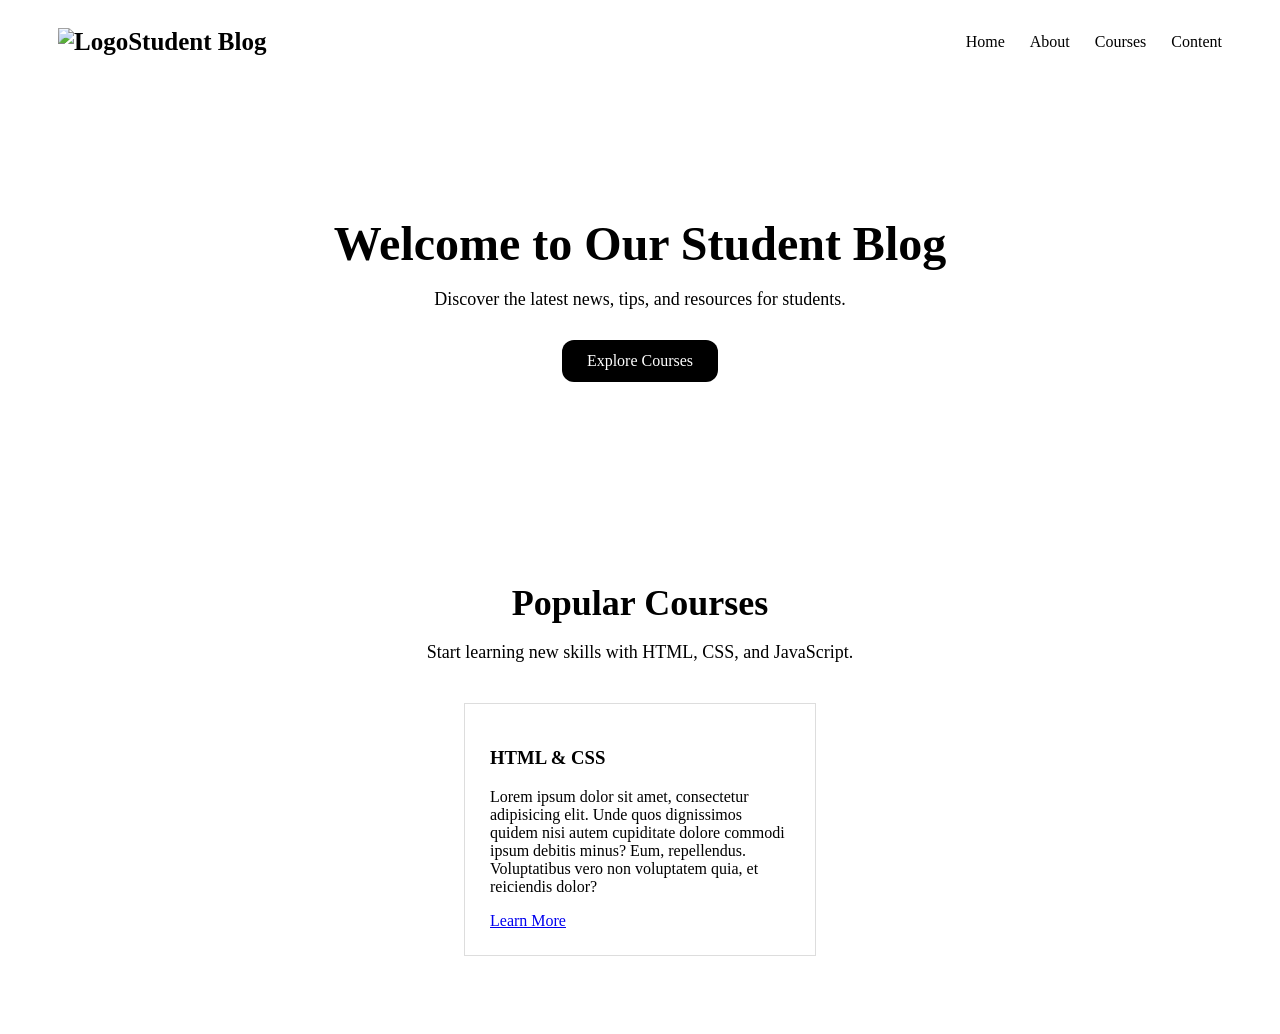
==== index.html @ c21f8c7a "Final" ====
<!DOCTYPE html>
<html lang="en">
<head>
    <meta charset="UTF-8">
    <meta name="viewport" content="width=device-width, initial-scale=1.0">
    <link rel="stylesheet" href="styles.css">
    <title> Document</title>
</head>
<body>
    <nav>
        <div class="logo">
            <img src="https://thumbs.dreamstime.com/b/school-building-cartoon-illustration-55204891.jpg" alt="Logo">Student Blog
        </div>
        <div class="nav-links">
            <a href="index.html">Home</a>
            <a href="about.html">About</a>
            <a href="courses.html">Courses</a>
            <a href="content.html">Content</a>
        </div>
    </nav>

    <section class="hero">
        <h1>Welcome to Our Student Blog</h1>
        <p>Discover the latest news, tips, and resources for students.</p>
        <a href="courses.html" class="hero-button">Explore Courses</a>
    </section>    

    <section class="course-preview">
        <h2>Popular Courses</h2>
        <p class="section-text">Start learning new skills with HTML, CSS, and JavaScript.
        </p>
        <div class="course-container">
            <div class="course-card">
                <h3>HTML & CSS</h3>
                <p>Lorem ipsum dolor sit amet, consectetur adipisicing elit. Unde quos dignissimos quidem nisi autem cupiditate dolore commodi ipsum debitis minus? Eum, repellendus. Voluptatibus vero non voluptatem quia, et reiciendis dolor?
                </p>
                <a href="courses.html">Learn More</a>
            </div>
        </div>
    </section>
</body>
</html>
---- styles.css ----
nav {
    display: flex;
    justify-content: space-between;
    align-items: center;
    padding: 20px 50px;
}

.logo {
    font-size: 25px;
    font-weight: bold;
}

.nav-links {
    display: flex;
    gap: 25px;
}

.nav-links a {
    text-decoration: none;
    color:black;
}

.hero {
    text-align: center;
    padding: 100px 20px;
}

.hero h1 {
    font-size: 48px;
    margin-bottom: 15px;
}

.hero p {
    font-size: 18px;
    margin-bottom: 30px;
}

.hero-button {
    display: inline-block;
    padding: 12px 25px;
    background-color: black;
    color: white;
    text-decoration: none;
    border-radius: 12px;
}

.course-preview {
    text-align: center;
    padding: 70px 50px;
}

.course-preview h2 {
    font-size: 36px;
    margin-bottom: 10px;
}

.section-text {
    font-size: 18px;
    margin-bottom: 40px;
}

.course-container {
    display: flex;
    justify-content: center;
    gap: 30px;
}

.course-card {
    width: 300px;
    padding: 25px;
    border: 1px solid #ddd;
    text-align: left;
}
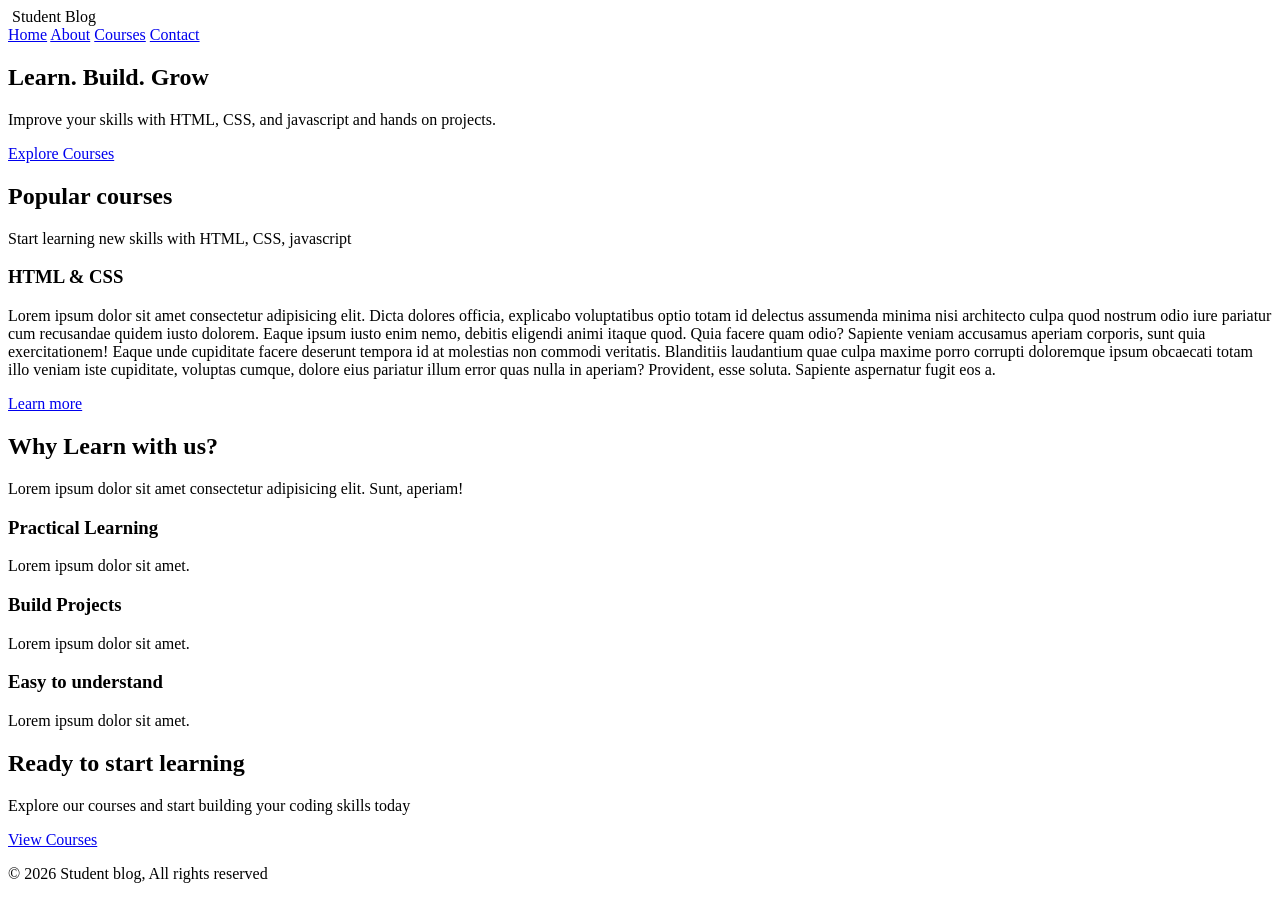
==== commit d611afaf: "Final" ====
--- a/index.html
+++ b/index.html
@@ -1,42 +1,103 @@
 <!DOCTYPE html>
 <html lang="en">
+
 <head>
     <meta charset="UTF-8">
     <meta name="viewport" content="width=device-width, initial-scale=1.0">
-    <link rel="stylesheet" href="styles.css">
-    <title> Document</title>
+    <link rel="stylesheet" href="style.css">
+    <title>Landing Page</title>
+
 </head>
+
 <body>
     <nav>
         <div class="logo">
-            <img src="https://thumbs.dreamstime.com/b/school-building-cartoon-illustration-55204891.jpg" alt="Logo">Student Blog
+            <img src="">
+            Student Blog
         </div>
         <div class="nav-links">
             <a href="index.html">Home</a>
             <a href="about.html">About</a>
             <a href="courses.html">Courses</a>
-            <a href="content.html">Content</a>
+            <a href="contact.html">Contact</a>
         </div>
+
     </nav>
 
     <section class="hero">
-        <h1>Welcome to Our Student Blog</h1>
-        <p>Discover the latest news, tips, and resources for students.</p>
-        <a href="courses.html" class="hero-button">Explore Courses</a>
-    </section>    
+        <h1>Learn. Build. Grow</h1>
+        <p>Improve your skills with HTML, CSS, and javascript and hands on projects. </p>
+        <a href="courses.html" class="hero-button">
+            Explore Courses
+        </a>
+    </section>
 
     <section class="course-preview">
-        <h2>Popular Courses</h2>
-        <p class="section-text">Start learning new skills with HTML, CSS, and JavaScript.
+        <h2>Popular courses</h2>
+        <p class="section-text">
+            Start learning new skills with HTML, CSS, javascript
         </p>
         <div class="course-container">
             <div class="course-card">
                 <h3>HTML & CSS</h3>
-                <p>Lorem ipsum dolor sit amet, consectetur adipisicing elit. Unde quos dignissimos quidem nisi autem cupiditate dolore commodi ipsum debitis minus? Eum, repellendus. Voluptatibus vero non voluptatem quia, et reiciendis dolor?
+                <p>
+                    Lorem ipsum dolor sit amet consectetur adipisicing elit. Dicta dolores officia, explicabo
+                    voluptatibus optio totam id delectus assumenda minima nisi architecto culpa quod nostrum odio iure
+                    pariatur cum recusandae quidem iusto dolorem. Eaque ipsum iusto enim nemo, debitis eligendi animi
+                    itaque quod. Quia facere quam odio? Sapiente veniam accusamus aperiam corporis, sunt quia
+                    exercitationem! Eaque unde cupiditate facere deserunt tempora id at molestias non commodi veritatis.
+                    Blanditiis laudantium quae culpa maxime porro corrupti doloremque ipsum obcaecati totam illo veniam
+                    iste cupiditate, voluptas cumque, dolore eius pariatur illum error quas nulla in aperiam? Provident,
+                    esse soluta. Sapiente aspernatur fugit eos a.
                 </p>
-                <a href="courses.html">Learn More</a>
+
+
+
+
+                <a href="courses.html">Learn more</a>
+            </div>
+        </div>
+
+
+    </section>
+    <section class="features">
+        <h2>Why Learn with us?</h2>
+        <p class="section-text">Lorem ipsum dolor sit amet consectetur adipisicing elit. Sunt, aperiam!</p>
+
+        <div class="feature-container">
+            <div class="feature-card">
+                <h3>Practical Learning</h3>
+                <p>
+                    Lorem ipsum dolor sit amet.
+                </p>
+            </div>
+            <div class="feature-card">
+                <h3>Build Projects</h3>
+                <p>
+                    Lorem ipsum dolor sit amet.
+                </p>
+            </div>
+            <div class="feature-card">
+                <h3>Easy to understand</h3>
+                <p>
+                    Lorem ipsum dolor sit amet.
+                </p>
             </div>
         </div>
     </section>
+
+    <section class="cta">
+        <h2>Ready to start learning</h2>
+        <p>
+            Explore our courses and start building your coding skills today
+        </p>
+        <a href="courses.html" class="hero-button">
+            View Courses
+        </a>
+    </section>
+    <footer>
+        <p> &copy; 2026 Student blog, All rights reserved</p>
+    </footer>
 </body>
+
 </html>
